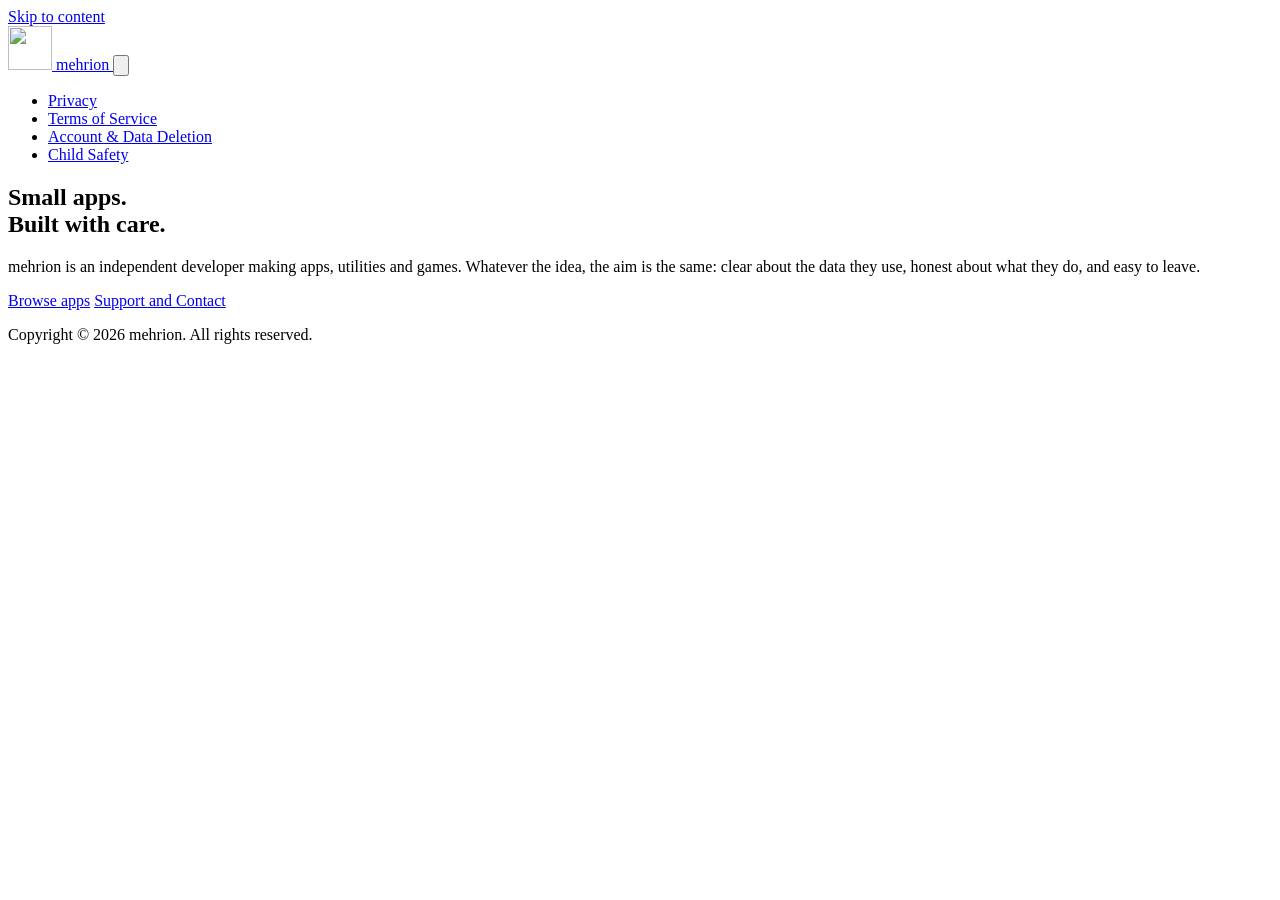
==== site/index.html @ 6a7d8e11 "Add mehrion static website with GitHub Pages deploy workflow Co-authored-by: Copilot <223556219+Copi" ====
<!DOCTYPE html>
<html lang="en">
<head>
    <meta charset="UTF-8">
    <meta name="viewport" content="width=device-width, initial-scale=1.0">
    <title>mehrion</title>
    <meta name="description" content="mehrion is an independent developer making simple, respectful apps, utilities and games with clear privacy practices.">
    <link rel="canonical" href="https://mehrion.github.io/">
    <link rel="icon" href="/favicon.svg" type="image/svg+xml">
    <meta property="og:type" content="website">
    <meta property="og:site_name" content="mehrion">
    <meta property="og:title" content="mehrion">
    <meta property="og:description" content="Simple, respectful apps with clear privacy practices.">
    <meta property="og:url" content="https://mehrion.github.io/">
    <meta name="theme-color" content="#ffffff">
    <link rel="preconnect" href="https://fonts.googleapis.com">
    <link rel="preconnect" href="https://fonts.gstatic.com" crossorigin>
    <link rel="stylesheet" href="https://fonts.googleapis.com/css2?family=Playfair+Display:wght@400;500;600;700&family=Roboto:wght@300;400;500;700&display=swap">
    <link rel="stylesheet" href="/static/css/main.css">
    <script defer src="/static/js/nav.js"></script>
</head>
<body>
<a class="skip-link" href="#main">Skip to content</a>
<!-- layout:header:start -->
<header class="site-header">
    <div class="container header-content">
        <a href="/" class="logo" aria-current="page">
            <img src="/assets/images/logo.svg" alt="" width="44" height="44">
            mehrion
        </a>
        <button class="nav-toggle" type="button" aria-label="Toggle navigation" aria-expanded="false" aria-controls="site-nav">
            <svg viewBox="0 0 24 24" fill="none" stroke="currentColor" stroke-width="2" stroke-linecap="round"><path d="M3 6h18M3 12h18M3 18h18"/></svg>
        </button>
        <nav class="site-nav" id="site-nav" aria-label="Primary">
            <ul>
                <li><a href="/privacy-policy.html">Privacy</a></li>
                <li><a href="/terms-of-service.html">Terms of Service</a></li>
                <li><a href="/delete-account.html">Account &amp; Data Deletion</a></li>
                <li><a href="/child-safety.html">Child Safety</a></li>
            </ul>
        </nav>
    </div>
</header>
<!-- layout:header:end -->

<main id="main">
    <section class="hero">
        <div class="hero-content">
            <h1>Small apps.<br>Built with care.</h1>
            <p>
                mehrion is an independent developer making apps, utilities and games.
                Whatever the idea, the aim is the same: clear about the data they use, honest about what they do, and easy to leave.
            </p>
            <div class="btn-row">
                <a href="/apps.html" class="btn">Browse apps</a>
                <a href="/contact.html" class="btn btn-outline">Support and Contact</a>
            </div>
        </div>
        <div class="hero-visual" aria-hidden="true">
            <div class="hv-grid"></div>
            <div class="hv-stage">
                <div class="hv-baseline"></div>
                <div class="hv-guide"></div>
                <div class="hv-device hv-laptop">
                    <div class="hv-bars"><i></i><i></i><i></i><i></i><i></i><i></i></div>
                </div>
                <div class="hv-lbase"></div>
                <div class="hv-device hv-tablet">
                    <div class="hv-cells"><i></i><i></i><i></i><i></i><i></i><i></i><i></i><i></i><i></i><i></i><i></i><i></i><i></i><i></i><i></i></div>
                </div>
                <div class="hv-device hv-phone">
                    <div class="hv-toggle"></div>
                    <div class="hv-line"></div>
                    <div class="hv-line short"></div>
                    <div class="hv-fill"></div>
                    <div class="hv-btn"></div>
                </div>
            </div>
        </div>
    </section>
</main>

<!-- layout:footer:start -->
<footer class="site-footer">
    <div class="container">
        <div class="copyright">
            <p>Copyright &copy; 2026 mehrion. All rights reserved.</p>
        </div>
    </div>
</footer>
<!-- layout:footer:end -->
</body>
</html>
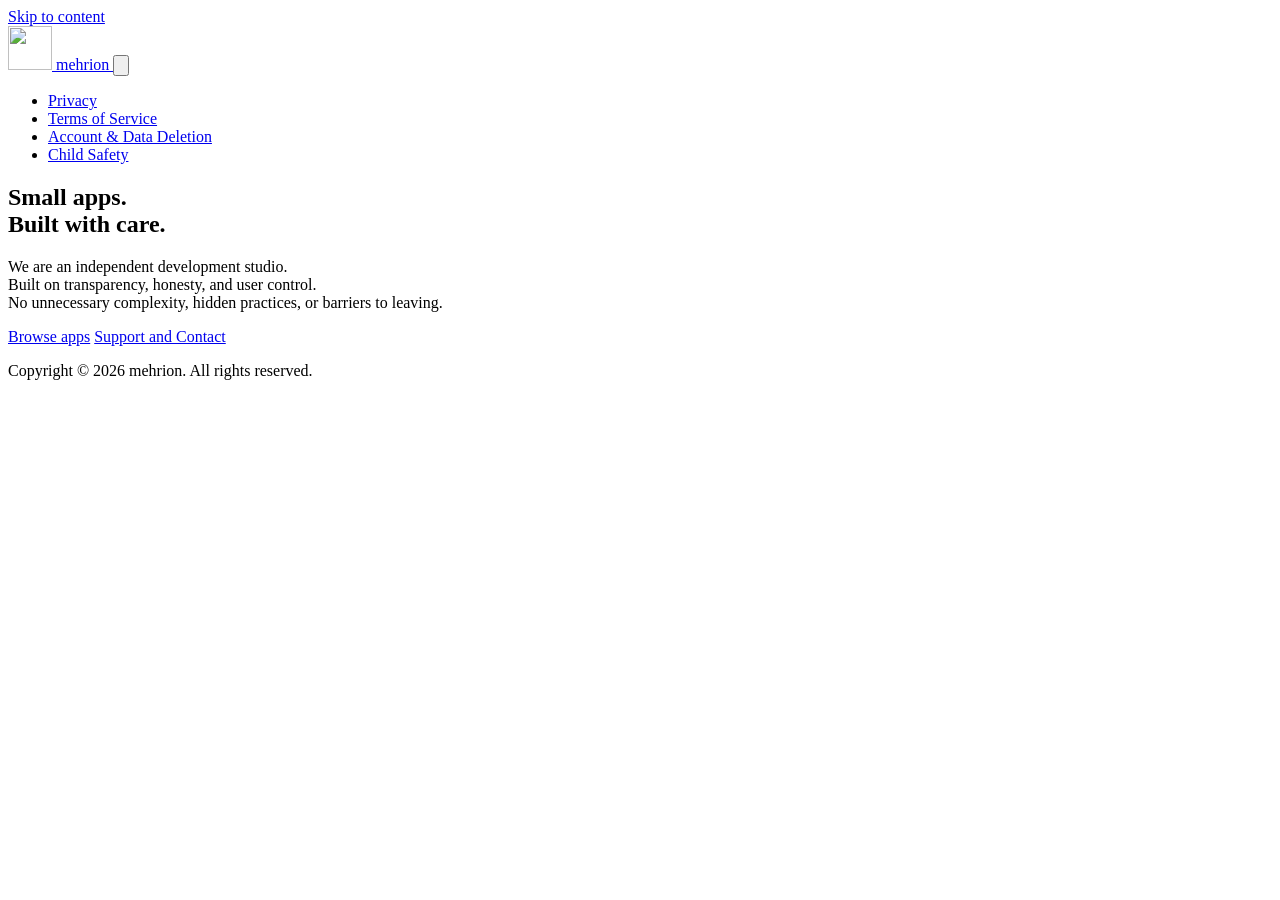
==== commit f106c846: "fixed footer" ====
--- a/site/index.html
+++ b/site/index.html
@@ -4,7 +4,7 @@
     <meta charset="UTF-8">
     <meta name="viewport" content="width=device-width, initial-scale=1.0">
     <title>mehrion</title>
-    <meta name="description" content="mehrion is an independent developer making simple, respectful apps, utilities and games with clear privacy practices.">
+    <meta name="description" content="mehrion is an independent development studio built on transparency, honesty, and user control.">
     <link rel="canonical" href="https://mehrion.github.io/">
     <link rel="icon" href="/favicon.svg" type="image/svg+xml">
     <meta property="og:type" content="website">
@@ -48,8 +48,9 @@
         <div class="hero-content">
             <h1>Small apps.<br>Built with care.</h1>
             <p>
-                mehrion is an independent developer making apps, utilities and games.
-                Whatever the idea, the aim is the same: clear about the data they use, honest about what they do, and easy to leave.
+                We are an independent development studio.<br>
+                Built on transparency, honesty, and user control.<br>
+                No unnecessary complexity, hidden practices, or barriers to leaving.
             </p>
             <div class="btn-row">
                 <a href="/apps.html" class="btn">Browse apps</a>
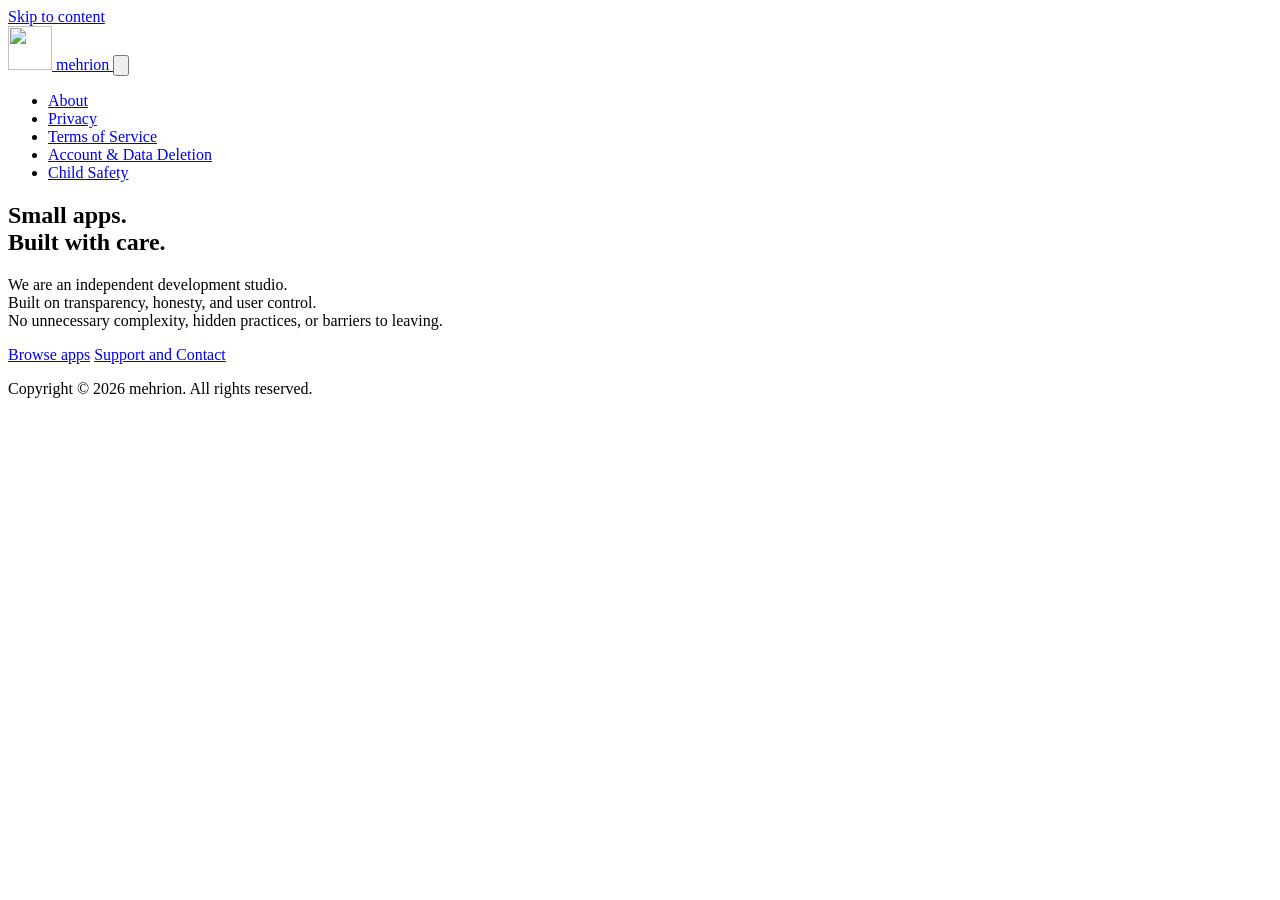
==== commit 965dd6dc: "added calculator" ====
--- a/site/index.html
+++ b/site/index.html
@@ -3,21 +3,73 @@
 <head>
     <meta charset="UTF-8">
     <meta name="viewport" content="width=device-width, initial-scale=1.0">
-    <title>mehrion</title>
-    <meta name="description" content="mehrion is an independent development studio built on transparency, honesty, and user control.">
+    <title>mehrion | Ivory: Simple Android Apps, No Ads, Works Offline</title>
+    <meta name="description" content="mehrion makes Ivory, a family of calm, simple Android apps. No ads, no account, no tracking and no internet needed. Start with Ivory Calculator.">
+    <meta name="robots" content="index, follow, max-image-preview:large, max-snippet:-1, max-video-preview:-1">
     <link rel="canonical" href="https://mehrion.github.io/">
     <link rel="icon" href="/favicon.svg" type="image/svg+xml">
+    <link rel="icon" href="/favicon.ico" sizes="48x48">
+    <link rel="apple-touch-icon" href="/apple-touch-icon.png">
+    <meta name="author" content="mehrion">
+    <meta name="keywords" content="mehrion, Ivory apps, simple Android apps, Android apps for seniors, Android apps for older adults, Android apps for elderly, apps for elderly parents, simple phone apps for grandparents, easy to use Android apps, easy phone apps for seniors, offline Android apps, apps that work without internet, Android apps with no ads, ad-free apps, apps with no internet permission, no account apps, private apps no tracking, apps without subscriptions, one-time purchase apps, lightweight apps for old phones, apps for hand-me-down phones, Ivory Calculator, calculator app, independent Android developer">
     <meta property="og:type" content="website">
     <meta property="og:site_name" content="mehrion">
-    <meta property="og:title" content="mehrion">
-    <meta property="og:description" content="Simple, respectful apps with clear privacy practices.">
+    <meta property="og:locale" content="en_US">
+    <meta property="og:title" content="mehrion | Ivory: Simple Android Apps, No Ads, Works Offline">
+    <meta property="og:description" content="Beautifully simple phone apps. Clean, quiet and private, with nothing you don't need. No ads, no account, no internet needed.">
     <meta property="og:url" content="https://mehrion.github.io/">
+    <meta property="og:image" content="https://mehrion.github.io/assets/images/og-default.jpg">
+    <meta property="og:image:width" content="1200">
+    <meta property="og:image:height" content="630">
+    <meta property="og:image:alt" content="mehrion: simple Android apps with no ads, no account and no internet needed">
+    <meta name="twitter:card" content="summary_large_image">
+    <meta name="twitter:title" content="mehrion | Ivory: Simple Android Apps, No Ads, Works Offline">
+    <meta name="twitter:description" content="Beautifully simple phone apps. No ads, no account, no internet needed.">
+    <meta name="twitter:image" content="https://mehrion.github.io/assets/images/og-default.jpg">
     <meta name="theme-color" content="#ffffff">
     <link rel="preconnect" href="https://fonts.googleapis.com">
     <link rel="preconnect" href="https://fonts.gstatic.com" crossorigin>
     <link rel="stylesheet" href="https://fonts.googleapis.com/css2?family=Playfair+Display:wght@400;500;600;700&family=Roboto:wght@300;400;500;700&display=swap">
     <link rel="stylesheet" href="/static/css/main.css">
     <script defer src="/static/js/nav.js"></script>
+    <script type="application/ld+json">
+    {
+      "@context": "https://schema.org",
+      "@graph": [
+        {
+          "@type": "Organization",
+          "@id": "https://mehrion.github.io/#organization",
+          "name": "mehrion",
+          "url": "https://mehrion.github.io/",
+          "logo": "https://mehrion.github.io/assets/images/logo.svg",
+          "description": "mehrion is an independent developer making Ivory, a family of calm, simple Android apps with no ads, no account, no tracking and no internet permission.",
+          "slogan": "Beautifully simple phone apps.",
+          "knowsAbout": ["Android apps", "Simple phone apps", "Accessible app design", "Privacy-first apps", "Offline apps"],
+          "contactPoint": { "@type": "ContactPoint", "contactType": "customer support", "url": "https://mehrion.github.io/contact.html", "availableLanguage": "English" }
+        },
+        {
+          "@type": "WebSite",
+          "@id": "https://mehrion.github.io/#website",
+          "url": "https://mehrion.github.io/",
+          "name": "mehrion",
+          "description": "Home of Ivory, simple Android apps from mehrion with no ads, no account and no internet needed.",
+          "inLanguage": "en",
+          "publisher": { "@id": "https://mehrion.github.io/#organization" }
+        },
+        {
+          "@type": "WebPage",
+          "@id": "https://mehrion.github.io/#webpage",
+          "url": "https://mehrion.github.io/",
+          "name": "mehrion | Ivory: Simple Android Apps, No Ads, Works Offline",
+          "isPartOf": { "@id": "https://mehrion.github.io/#website" },
+          "about": { "@id": "https://mehrion.github.io/#organization" },
+          "inLanguage": "en",
+          "primaryImageOfPage": { "@type": "ImageObject", "url": "https://mehrion.github.io/assets/images/og-default.jpg", "width": 1200, "height": 630 },
+          "dateModified": "2026-11-21"
+        }
+      ]
+    }
+    </script>
 </head>
 <body>
 <a class="skip-link" href="#main">Skip to content</a>
@@ -33,6 +85,7 @@
         </button>
         <nav class="site-nav" id="site-nav" aria-label="Primary">
             <ul>
+                <li><a href="/about.html">About</a></li>
                 <li><a href="/privacy-policy.html">Privacy</a></li>
                 <li><a href="/terms-of-service.html">Terms of Service</a></li>
                 <li><a href="/delete-account.html">Account &amp; Data Deletion</a></li>
